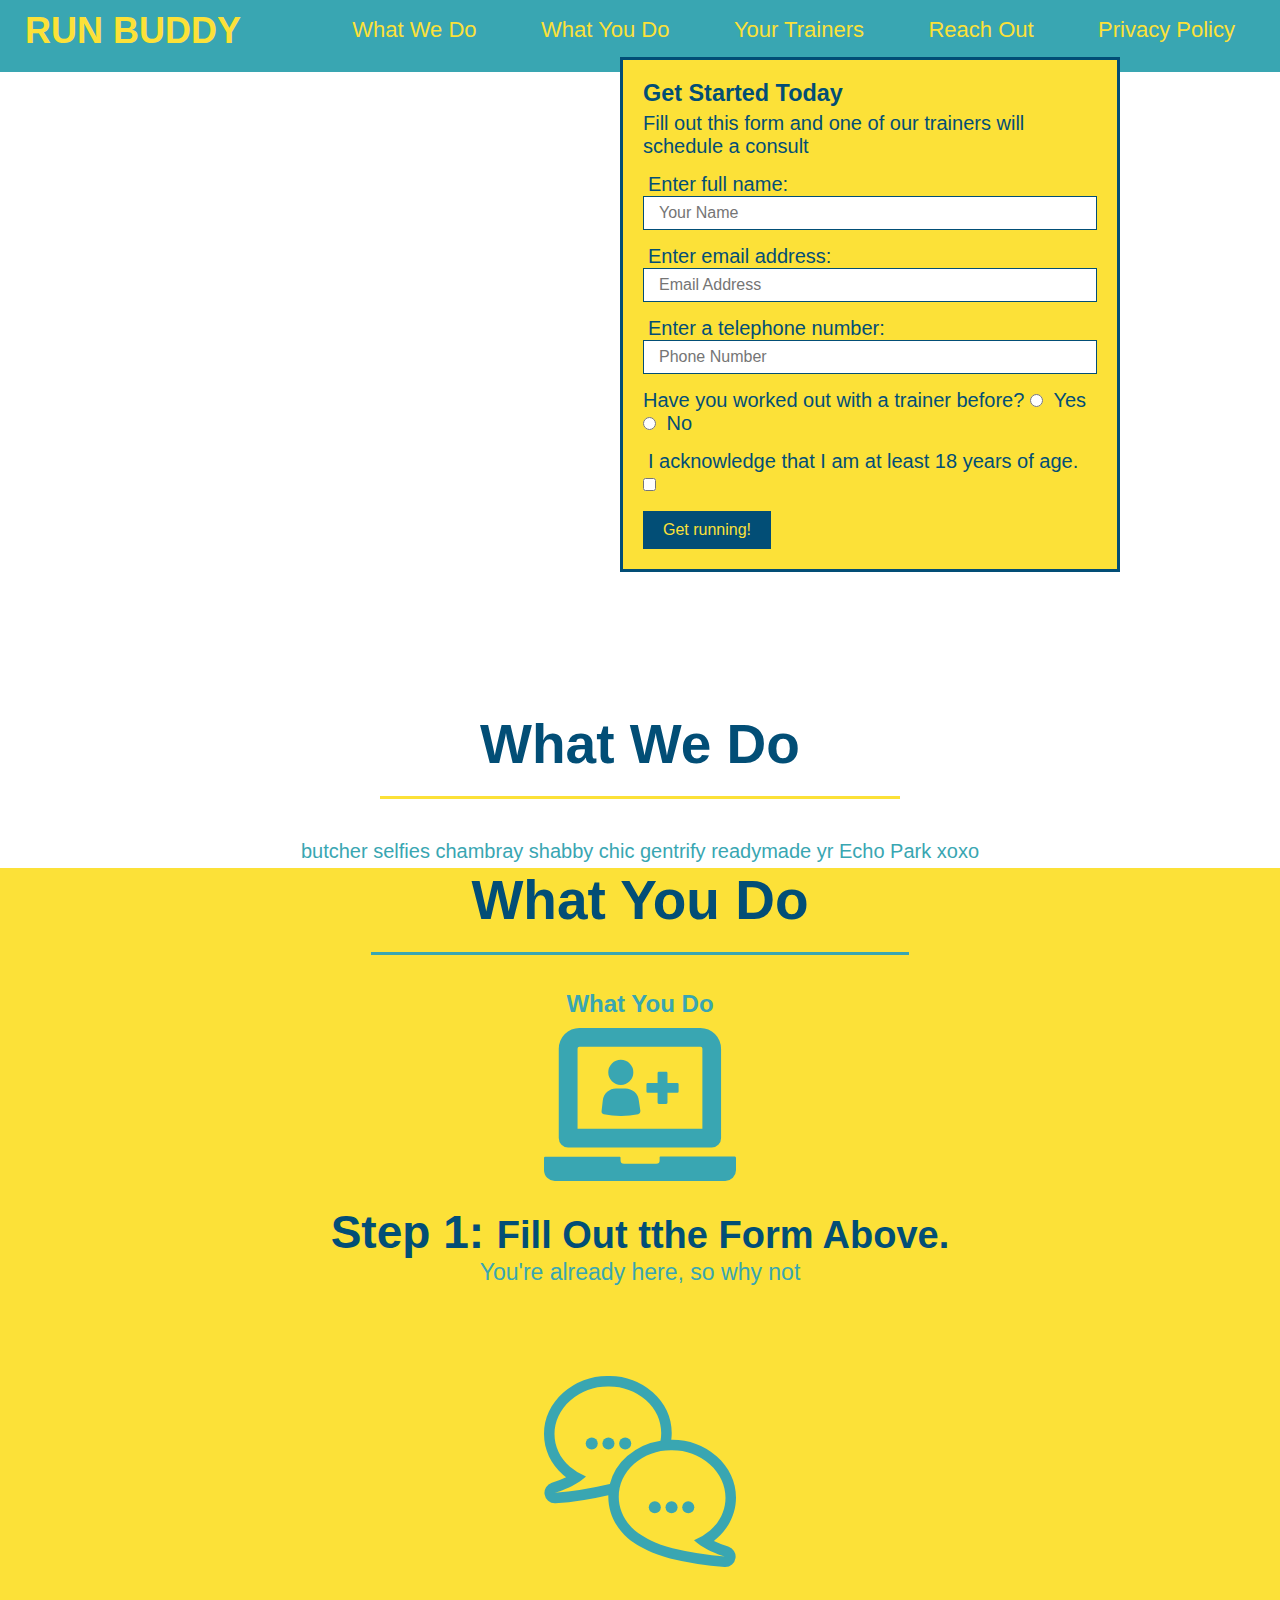
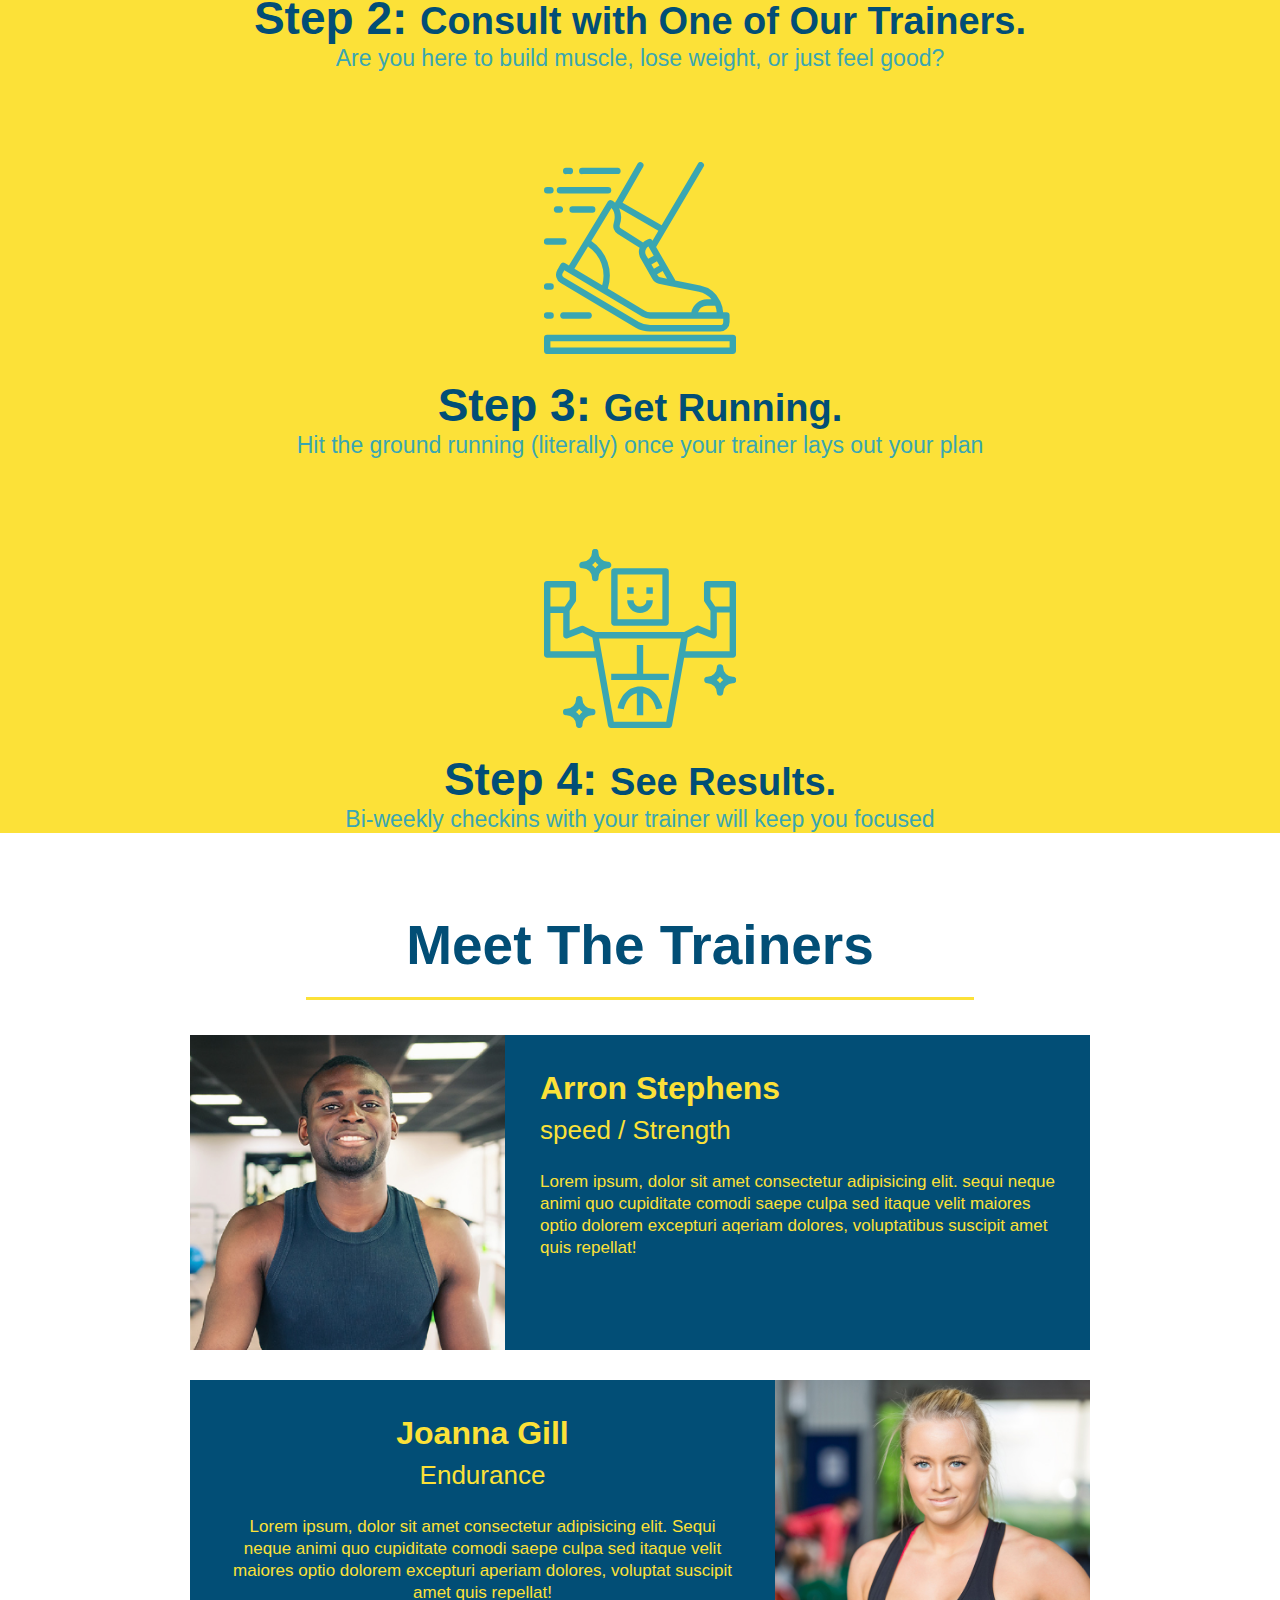
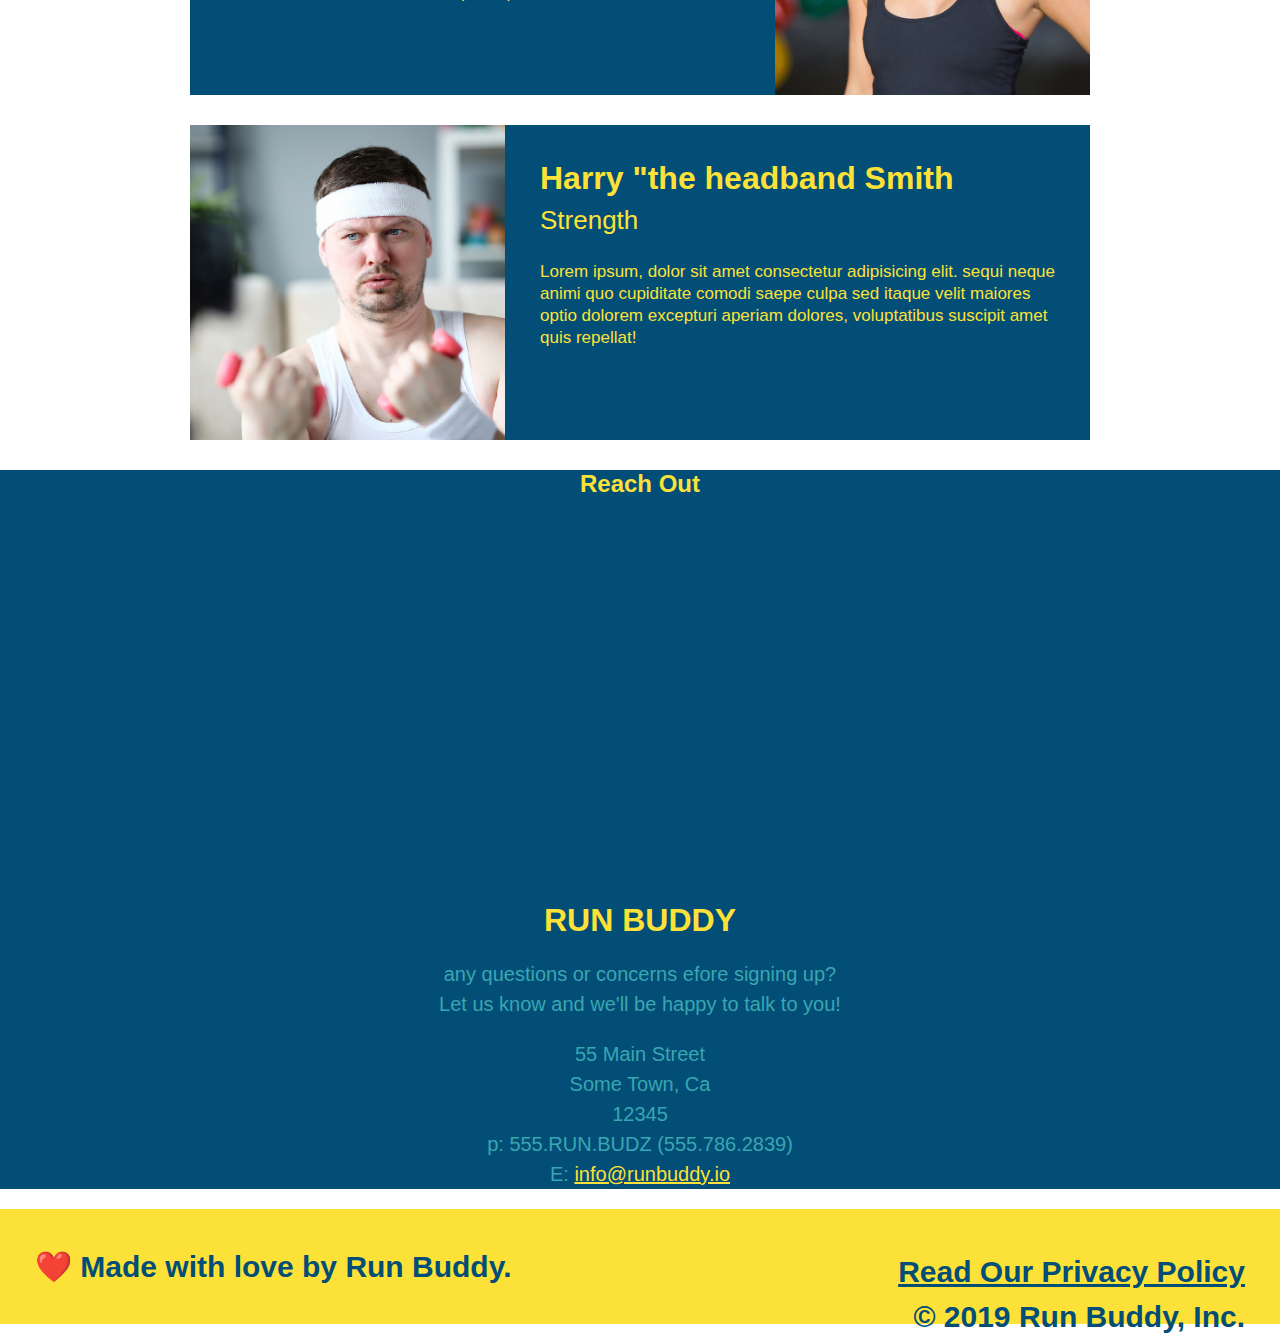
==== run-buddy html.html @ 2bf441f7 "privacy policy" ====
<!DOCTYPE html>
<html lang="en">
    <head>
        <meta charset="UTF-8" />
        <title>RUN BUDDY</title>
        <link rel="stylesheet" type="text/css" href="./assets/css/style.css"/>
    </head>
    <body>
      <!-- navigation -->
      <header>
        <h1>
            <a href="/">RUN BUDDY</a>
        </h1>
        <nav>
            <!-- Unordered list element -->
            <ul>
                <!-- List item element-->
                <li>
                    <!-- Anchor element -->
                    <a href="#what-we-do">What We Do</a>
                </li>
                <li>
                    <a href="#what-you-do">What You Do</a>
                </li>
                <li>
                    <a href="#your-trainers">Your Trainers</a>
                </li>
                <li>
                    <a href="#reach out">Reach Out</a>
                </li>
                <li>
                    <a href="./privacy-policy/privacy-policy.html">Privacy Policy</a>
                </li>
            </ul>
        </nav>
      </header>
        <section class="hero">
           <!-- hero section -->
           <div class="hero-form">
               <h3>Get Started Today</h3>
               <p>Fill out this form and one of our trainers will schedule a consult</p>
           <!-- Add form element -->
           <form>
               <label for="name">Enter full name:</label> 
               <input type="text" placeholder="Your Name" name="name" id="name" class="form-input" >
               <label for="email">Enter email address:</label>
               <input type="text" placeholder="Email Address" name="email" id="email" class="form-input" >
               <label for="phone">Enter a telephone number:</label>
               <input type="text" placeholder="Phone Number" name="phone" id="phone" class="form-input" >
               <p>
                   Have you worked out with a trainer before?
                   <input type="radio" name="trainer-confirm" id="trainer-yes" />
                   <label for="trainer-yes">Yes</label>
                   <input type="radio" name="trainer-confirm" id="trainer-no" />
                   <label for="trainer-no">No</label>
               </p>
               <p>
               <label for="checkbox" >
                   I acknowledge that I am at least 18 years of age.
               </label>
               <input type="checkbox" name="age-confirm" id="checkbox" />
               </p>
               <button type="submit">
                   Get running!
               </button>
              </form>    
        </div>
        </section>
       <!-- end hero -->
      <!-- hero/jumbotron -->
      <section>
      </section>

      <!--"what we do" section -->
      <section id="what-we-do" class="intro">
          <h2 class="section-title primary-border">What We Do</h2>
          <p>
           butcher selfies chambray shabby chic gentrify readymade yr Echo Park xoxo
          </p>
       </section>
 
  
      <!-- "what you do" section -->
      <section id="what-you-do" class="steps">
          <h2 class="section-title secondary-border">What You Do</h2>

          <h2>What You Do</h2>

          <div>
              <!-- insert this img element -->
              <img src="./images/step-1.svg" alt="" />
              <h3>Step 1: <span>Fill Out tthe Form Above.</span></h3>
              <p>You're already here, so why not</p>
          </div>

          <div>
              <img src="./assets/images/step-2.svg" alt="" />
              <h3>Step 2: <span>Consult with One of Our Trainers.</span></h3>
              <p>Are you here to build muscle, lose weight, or just feel good?</p>
          </div>

          <div>
              <img src="./assets/images/step-3.svg" alt="" />
              <h3>Step 3: <span>Get Running.</span></h3>
              <p>Hit the ground running (literally) once your trainer lays out your plan</p>
          </div>

          <div>
              <img src="./assets/images/step-4.svg" alt="" />
              <h3>Step 4: <span>See Results.</span></h3>
              <p>Bi-weekly checkins with your trainer will keep you focused</p>
          </div>
        </section>

      <!-- "meet the trainers" section -->
      <section id="your-trainers" class="trainers">
          <h2 class="section-title primary-border">
              Meet The Trainers
          </h2>
          <article class="trainer">
              <img src="./assets/images/trainer-1.jpg" alt="Arron Stephens in  his workout clothes, ready to pump iron" />
              <div class="trainer-bio text-left">
                  <h3>Arron Stephens</h3>
                  <h4>speed / Strength</h4>
                  <p>Lorem ipsum, dolor sit amet consectetur adipisicing elit. sequi neque animi quo cupiditate comodi saepe culpa sed
                      itaque velit maiores optio dolorem excepturi aqeriam dolores, voluptatibus suscipit amet quis repellat!</p>  
            </div>
          </article>
          <!-- second trainer bio -->
          <article class="trainer">
              <div class="trainer-bio text-right>">
                  <h3> Joanna Gill</h3>
                  <h4>Endurance</h4>
                  <p>
                      Lorem ipsum, dolor sit amet consectetur adipisicing elit. Sequi neque animi quo cupiditate comodi saepe culpa sed
                      itaque velit maiores optio dolorem excepturi aperiam dolores, voluptat suscipit amet quis repellat!
                  </p>
              </div>
              <img src="./assets/images/trainer-2.jpg" alt="Joanna Gill colling off after a workout" />
          </article>
          <!-- third trainer bio -->
          <article class="trainer">
              <img src="./assets/images/trainer-3.jpg" alt="Harry Smith wearing a headband and lifting comically small pink weights" />
              <div class="trainer-bio text-left">
                  <h3>Harry "the headband Smith</h3>
                  <h4>Strength</h4>
                  <p>
                      Lorem ipsum, dolor sit amet consectetur adipisicing elit. sequi neque animi quo cupiditate comodi saepe culpa sed
                      itaque velit maiores optio dolorem excepturi aperiam dolores, voluptatibus suscipit amet quis repellat!
                  </p>
              </div>
          </article>
      </section>

      <!-- "reach out" section -->
      <section id="reach-out" class="contact">
          <h2 class="sectioin-title secondary-border">Reach Out</h2>
          <div class="contact-info">
              <iframe 
              src="https://www.google.com/maps/embed?pb=!1m18!1m12!1m3!1d3322.304062088181!2d-112.44900658549591!3d33.6233572476579!2m3!1f0!2f0!3f0!3m2!1i1024!2i768!4f13.1!3m3!1m2!1s0x872b4fe4010d5527%3A0x34a523c7542ddaf7!2s18017%20W%20Caribbean%20Ln%2C%20Surprise%2C%20AZ%2085388!5e0!3m2!1sen!2sus!4v1644215408759!5m2!1sen!2sus" width="600" height="450" style="border:0;" allowfullscreen="" loading="lazy"
              width="600"
              height="450"
              style="border:0,"
              allowfullscreen=""
              loading="lazy">
            </iframe>
              <h3>RUN BUDDY</h3>
              <p>
                  any questions or concerns efore signing up?
                  <br />
                  Let us know and we'll be happy to talk to you!
              </p>
              <address>
                  55 Main Street <br/>
                  Some Town, Ca <br/>
                  12345<br />
                  p: 555.RUN.BUDZ (555.786.2839)<br/>
                  E: <a href="mailto:info@runbuddy.io">info@runbuddy.io</a>
              </address>
          </div>
      </section>

      <!-- footer -->
      <footer>
          <h2>
              <div>
                  <a href="./privacy-policy.html">Read Our Privacy Policy</a><br />
                  &copy; 2019 Run Buddy, Inc.
              </div>❤️ Made with love by Run Buddy.</h2>
      </footer>
    </body>
 </html>
---- assets/css/style.css ----
* {
    margin: 0;
    padding: 0;
    box-sizing: border-box;
}
body {
    /* more on this crazy alphanumerical value in a minute! */
    /* I'm a CSS comment! */
    color: #39a6b2;
    font-family: Helvetica, Arial, sans-serif;
}
/* apply styles to <header> */
header {
    padding: 20px 35px;
    background-color: #39a6b2;
}
/* Applies 20px to every side (top, right, bottom, left) */
header {
    padding: 20px;
}

/* Applies 20px to the top and bottom, then 35px to the left and right */
header {
    padding: 20px 35px;
}

/* Applies 10px to the top, 15px to the right, 20px to the bottom, 25px to the left (in the specific clockwise order) */
header {
    padding: 10px 15px 20px 25px;
}

/* Explicitly list the side it should be applied to*/
header {
    padding-top: 10px;
    padding-right: 15px;
    padding-bottom: 20px;
    padding-left: 25px;
}
header h1 {
    font-weight: bold;
    font-size: 36px;
    color: #fce138;
    margin: 0;
}

header a {
    color: #fce138;
}
header a {
    text-decoration: none;
    color: #fce138;
}
header nav {
    float: right;
    margin: 7px 0;
}
header nav ul li {
    display: inline;
}
header nav ul li a {
    margin: 30px 30px;
    font-weight: lighter;
    font-size: 22px;
}
header h1 {
    font-weight: bold;
    font-size: 36px;
    color: #fce138;
    margin: 0;
    display: inline;
}
footer {
    background: #fce138;
    width: 100%;
    padding: 40px 35px;
}
footer h2 {
    display: inline;
    color: #024e76;
    font-size: 30px;
    margin: 0;
}
footer div {
    float: right;
    line-height: 1.5;
    text-align: right;
}
footer a {
    color: 
    #024e76;
}
/* Hero Style Start */
.hero {
    background-image: url("../assets/images/hero-bg.jpg");
    height: 600px;
    background-size: cover;
    background-position: center;
    position: relative;
}
.hero form h3 {
    font-size: 24px;
    margin: 0;
}
.hero-form {
    background-color: #fce138;
    border: 3px solid #024e76;
    padding: 20px;
    width: 500px;
    color: #024e76;
    position: absolute;
    bottom: 120px;
    right: 140px;
}
.hero-form p {
    margin: 5px 0 15px 0;
}

.form-input {
    border: 1px solid #024e76;
    display: block;
    padding: 7px 15px;
    font-size: 16px;
    color: #024e76;
    width: 100%;
    margin-bottom: 15px;
}
.hero-form label {
    margin: 0 5px;
}
.hero-form button {
    color: #fce138;
    background-color: #024e76;
    border: none;
    padding: 10px 20px;
    font-size: 16px;
}
/* Hero Style End */

.intro {
    text-align: center;
}
.intro h2 {
    font-size: 55px;
    color: #024e76;
    margin-bottom: 35px;
    padding: 0 100px 20px 100px;
    border-bottom: 3 pc solid;
    border-color: #fce138;
}
.intro p {
    line-height: 1.7;
    color: #39a6b2;
    width: 80%;
    font-size: 20px
}
.intro p {
    /* add this alongside your other declarations */
    margin: 0 auto;
}
.steps {
    text-align: center;
    background: #fce138;
}
.section-title {
    font-size: 55px;
    color: #024e76;
    margin-bottom: 35px;
    padding: 0 100px 20px 100px;
    display: inline-block;
    border-bottom: 3px solid;
}

.primary-border {
    border-color: #fce138;
}

.secondary-border {
    border-color: #39a6b2;
}
.steps div {
    margin-bottom: 80px;
}

.steps img {
    width: 15%;
    margin: 10px 0;
}

.steps h3 {
    color: #024e76;
    font-size: 46px;
    margin-top: 10px;
}

.steps p {
    color: #39a6b2;
    font-size: 23px;
}
.steps span {
    font-size: 38px;
}
.trainers {
    text-align: center;
}
.trainer {
    width: 900px;
    margin: 0 auto 30px auto;
    background: #024e76;
    color: #fce138;
}
.trainer img {
    width: 35%;
    float: left;
}

.trainer-bio {
    padding: 35px;
    float: left;
    width: 65%;
}
.trainer {
    overflow: auto;
}
.text-left {
    text-align: left;
}

.text-right {
    text-align: right;
}
.trainer-bio h3 {
    font-size: 32px;
    margin-bottom: 8px;
}

.trainer-bio h4 {
    font-weight: lighter;
    font-size: 26px;
    margin-bottom: 25px;
}

.trainer-bio p {
    font-size: 17px;
    line-height: 1.3;
}
/* REACH OUT STYLES START */
.contact {
    text-align: center;
    background: #024e76
}
.contact h2 {
    color: #fce138
}
.contact-info iframe {
    width: 400px;
    height: 400px;
}
.contact-info div {
    width: 410px;
    display: inline-block;
    vertical-align: top;
    text-align: left;
    margin: 30px 0 0 60px;
    color: white;
}
.contact-info h3 {
    color: #fce138;
    font-size: 32px;
}

.contact-info p, .contact-info address {
    margin: 20px 0;
    line-height: 1.5;
    font-size: 20px;
    font-style: normal;
}

.contact-info a {
    color: #fce138;
}

/* REACH OUT STYLES END */

/* homepage hero */
.hero {
    margin: 20px;
    background-color: white;
    font-size: 20px;
    color: blue;
}

/* secondary page her */
.hero-secondary {
    margin: 20px;
    background-color: black;
    font-size: 20px;
    color: red;
}
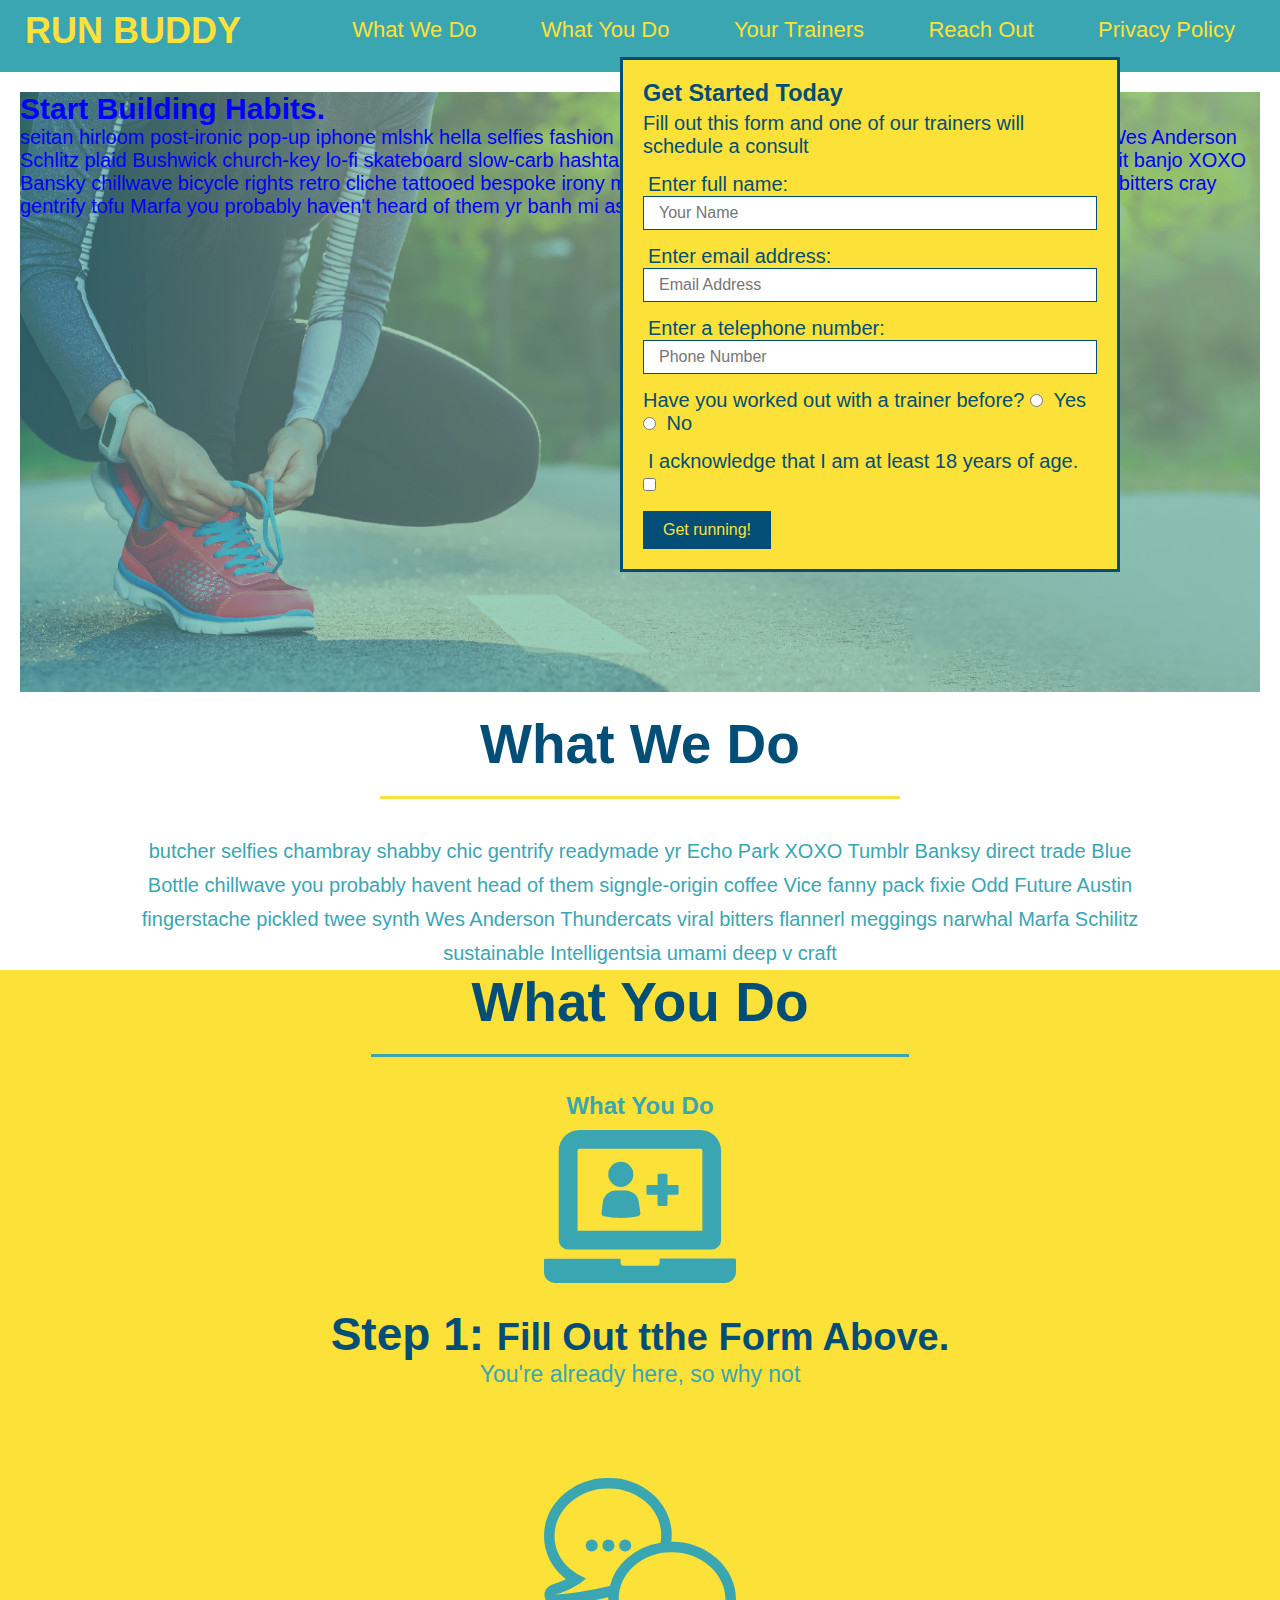
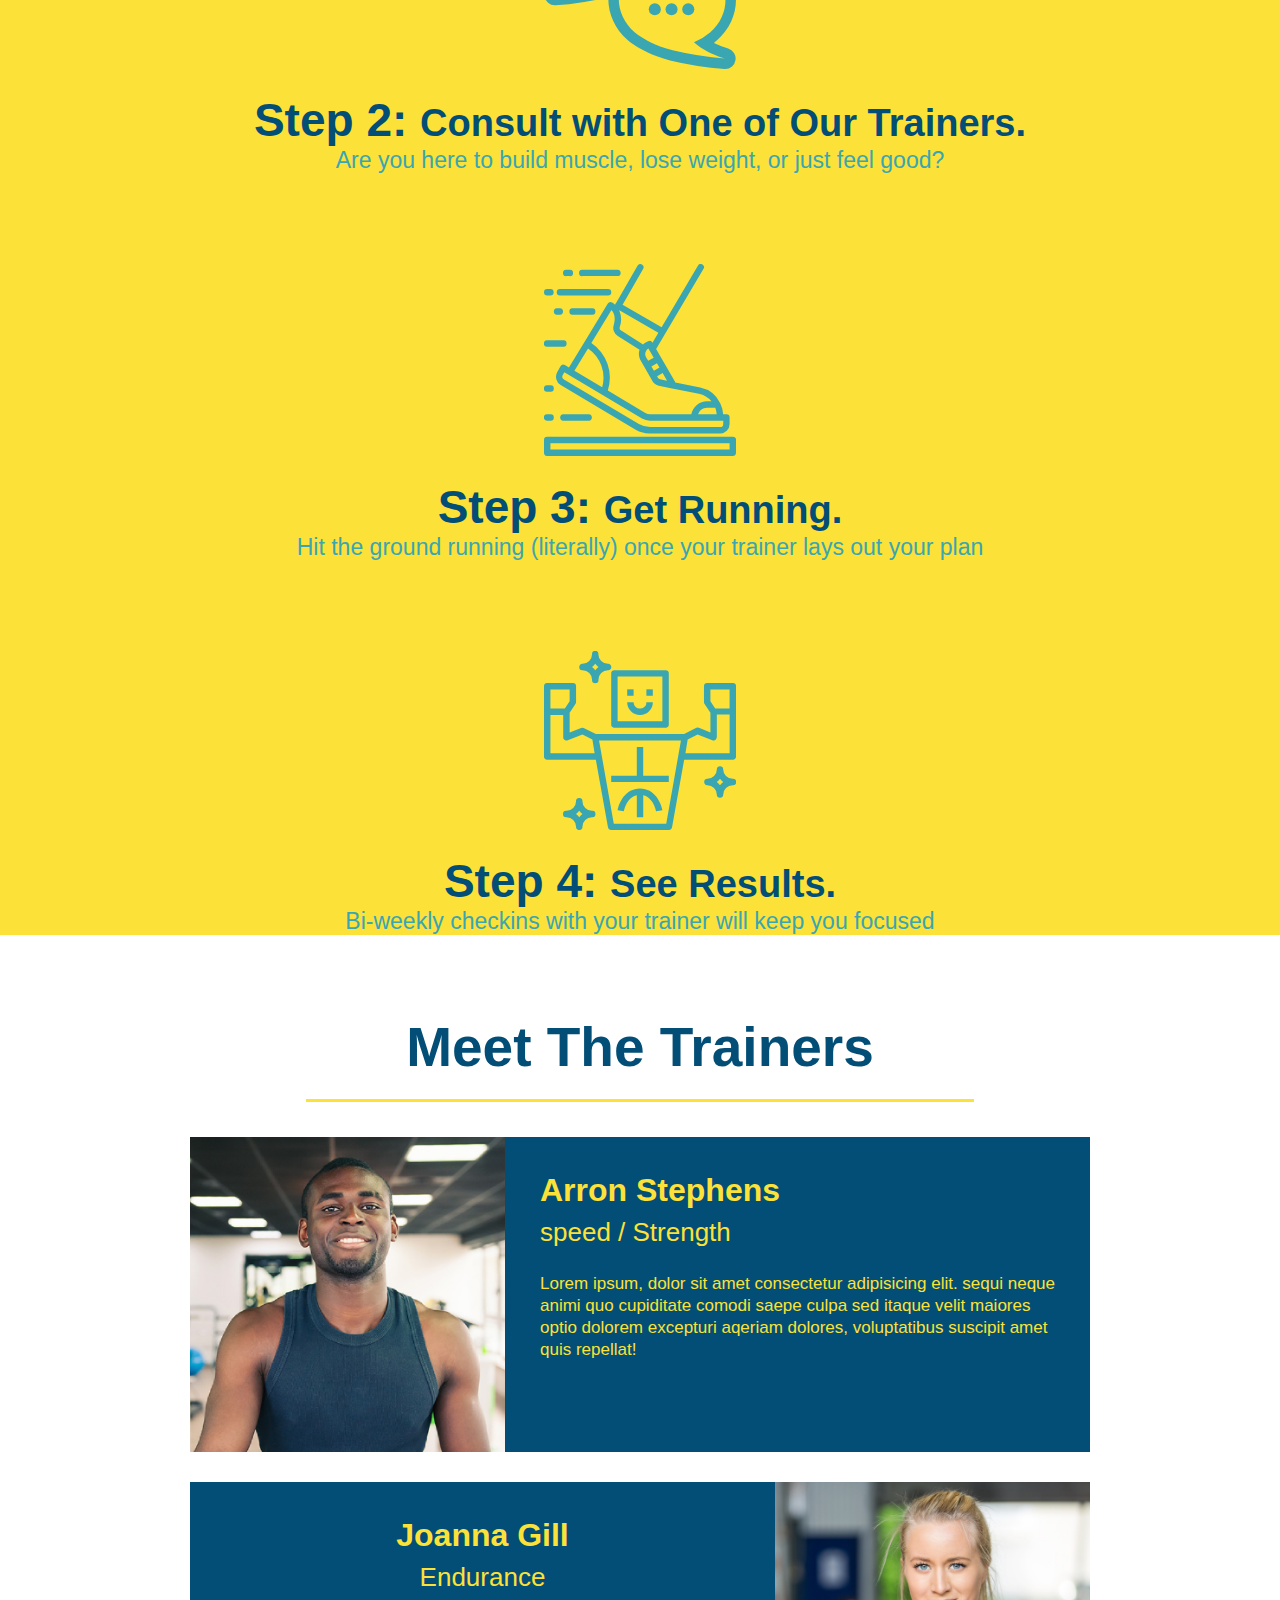
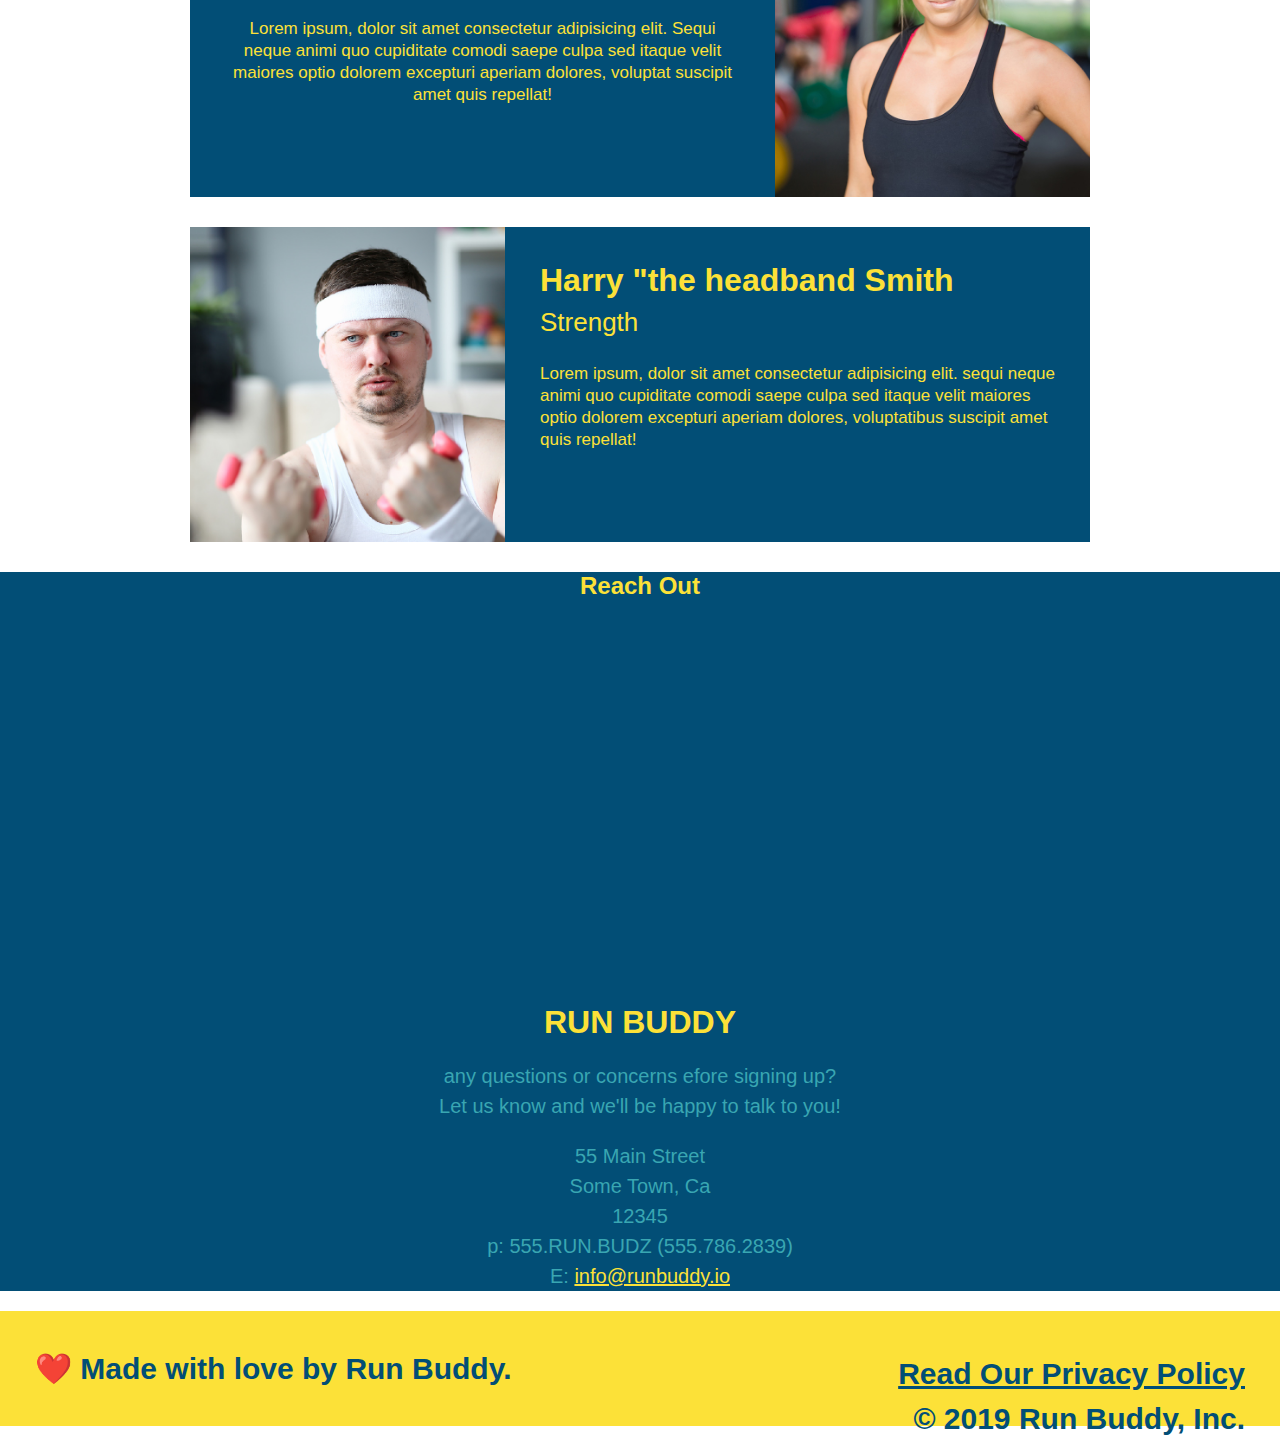
==== commit 1d592a20: "add conent to hero, replace image" ====
--- a/run-buddy html.html
+++ b/run-buddy html.html
@@ -36,7 +36,13 @@
       </header>
         <section class="hero">
            <!-- hero section -->
-           <div class="hero-form">
+           <div class="hero-cta">
+               <h2>Start Building Habits.</h2>
+               <p>
+                   seitan hirloom post-ironic pop-up iphone mlshk hella selfies fashion axe occupy readymade put a bird on it messenger bag Wes Anderson Schlitz plaid Bushwick church-key lo-fi skateboard slow-carb hashtag trust fund Williamsburg biodiesel fixie farm-to-table 8-bit banjo XOXO Bansky chillwave bicycle rights retro cliche tattooed bespoke irony mumblescore Shoreditchh deep v polaroid McSweeney's bitters cray gentrify tofu Marfa you probably haven't heard of them yr banh mi asymetrical art party selvage letterpress High Life. 
+               </p>
+               </div>
+               <div class="hero-form">
                <h3>Get Started Today</h3>
                <p>Fill out this form and one of our trainers will schedule a consult</p>
            <!-- Add form element -->
@@ -75,7 +81,7 @@
       <section id="what-we-do" class="intro">
           <h2 class="section-title primary-border">What We Do</h2>
           <p>
-           butcher selfies chambray shabby chic gentrify readymade yr Echo Park xoxo
+           butcher selfies chambray shabby chic gentrify readymade yr Echo Park XOXO Tumblr Banksy direct trade Blue Bottle chillwave you probably havent head of them signgle-origin coffee Vice fanny pack fixie Odd Future Austin fingerstache pickled twee synth Wes Anderson Thundercats viral bitters flannerl meggings narwhal Marfa Schilitz sustainable Intelligentsia umami deep v craft
           </p>
        </section>
  
--- a/assets/css/style.css
+++ b/assets/css/style.css
@@ -91,7 +91,7 @@
 }
 /* Hero Style Start */
 .hero {
-    background-image: url("../assets/images/hero-bg.jpg");
+    background-image: url("../images/hero-bg.jpg");
     height: 600px;
     background-size: cover;
     background-position: center;
